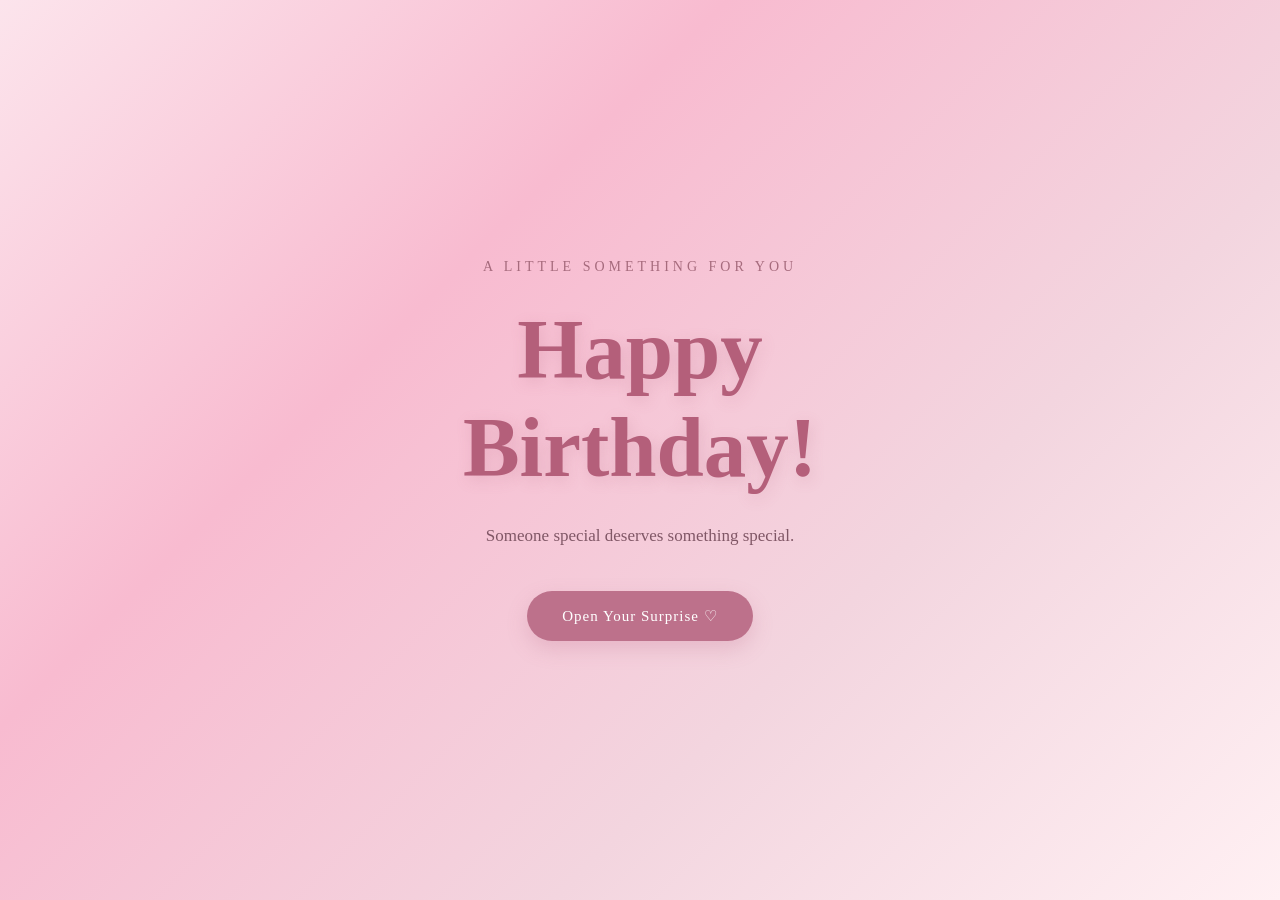
==== index.html @ 054f9f32 "Initial birthday greetings" ====
<!DOCTYPE html>
<html lang="en">
<head>
    <meta charset="UTF-8">
    <meta name="viewport" content="width=device-width, initial-scale=1.0">
    <title>A Special Birthday Surprise</title>

    <link rel="stylesheet" href="style.css">
</head>
<body>

    <div class="floating-decorations" aria-hidden="true">
        <span>♡</span>
        <span>🌸</span>
        <span>♡</span>
        <span>🌷</span>
        <span>♡</span>
        <span>🌸</span>
        <span>♡</span>
    </div>

    <main class="birthday-container">

        <section class="welcome-screen" id="welcomeScreen">

            <div class="floating-hearts"></div>

            <p class="subtitle">A little something for you</p>

            <h1>Happy Birthday!</h1>

            <p class="description">
                Someone special deserves something special.
            </p>

            <button id="openLetter">
                Open Your Surprise ♡
            </button>

        </section>

        <section class="letter-screen hidden" id="letterScreen">

            <div class="letter">
                <p class="letter-date">A special day, just for you</p>

                <h2>To Cyrel(Monay) ♡</h2>

                <div class="photo-container">
                    <div class=""polaroid>
                        <img
                            src="images/special-photo.jpg"
                           alt="A special memory"
                            class="birthday-photo"
                        >
                        <p class="photo-caption">A little memory to treasure ♡</p>
                    </div>
                </div>

                <p>
                    Happy 20th Birthday!
                </p>

                <p>
                    Today is all about celebrating you.
                    I hope this little surprise brings a smile
                    to your face and reminds you how special you are.
                </p>

                <p>
                    Sana ay lumakas kana sa inoman at hindi na mabilis malasing.
                    Nawa din ay lagi kang ngumiti.
                </p>

                <p>
                    May your days be filled with happiness,
                    beautiful memories, and countless reasons
                    to smile.
                </p>

                <p>
                    You deserve all the wonderful things
                    life has to offer.
                </p>

                <p class="signature">
                    JACE & JEFF 😜😜
                </p>
            </div>

        </section>

    </main>

    <audio id="backgroundMusic" loop>
        <source src="assets/birthday-music.mp3" type="audio/mpeg">
    </audio>


    <script src="script.js"></script>

</body>
</html>
---- style.css ----
/* GENERAL RESET */
* {
    margin: 0;
    padding: 0;
    box-sizing: border-box;
}

body {
    font-family: 'Georgia', serif;
    min-height: 100vh;
    overflow-x: hidden;
    background: linear-gradient(
        135deg,
        #fce4ec,
        #f8bbd0,
        #f3d5df,
        #fff0f3
    );
    color: #754653;
}

/* MAIN CONTAINER */
.birthday-container {
    min-height: 100vh;
    display: flex;
    align-items: center;
    justify-content: center;
    padding: 30px;
    position: relative;
}

/* WELCOME SCREEN */
.welcome-screen {
    text-align: center;
    max-width: 650px;
    width: 100%;
    padding: 60px 30px;
    animation: fadeIn 1.5s ease;
}

.subtitle {
    font-size: 14px;
    letter-spacing: 4px;
    text-transform: uppercase;
    color: #a66b7d;
    margin-bottom: 25px;
}

.welcome-screen h1 {
    font-size: clamp(45px, 9vw, 85px);
    color: #b45f7a;
    margin-bottom: 25px;
    text-shadow: 2px 4px 15px rgba(180, 95, 122, 0.2);
}

.description {
    font-size: 17px;
    line-height: 1.8;
    margin-bottom: 40px;
    color: #805766;
}

/* BUTTON */
button {
    border: none;
    cursor: pointer;
    font-family: inherit;
}

#openLetter {
    background: #bd718b;
    color: white;
    padding: 16px 35px;
    border-radius: 50px;
    font-size: 15px;
    letter-spacing: 1px;
    transition: 0.3s ease;
    box-shadow: 0 8px 20px rgba(189, 113, 139, 0.25);
}

#openLetter:hover {
    background: #a95674;
    transform: translateY(-4px);
    box-shadow: 0 12px 25px rgba(189, 113, 139, 0.35);
}

/* LETTER SCREEN */
.letter-screen {
    width: 100%;
    max-width: 650px;
    padding: 20px;
    animation: fadeIn 1.2s ease;
}

.letter {
    background: rgba(255, 255, 255, 0.85);
    padding: 55px 45px;
    border-radius: 12px;
    box-shadow: 0 15px 45px rgba(130, 70, 90, 0.15);
    border: 1px solid rgba(255, 255, 255, 0.8);
    line-height: 1.9;
}

.letter-date {
    text-align: center;
    font-size: 12px;
    letter-spacing: 3px;
    text-transform: uppercase;
    color: #bd718b;
    margin-bottom: 25px;
}

.letter h2 {
    text-align: center;
    font-size: 34px;
    color: #b45f7a;
    margin-bottom: 30px;
}

.letter p {
    margin-bottom: 20px;
    font-size: 16px;
    color: #805766;
}

.signature {
    text-align: right;
    font-style: italic;
    color: #b45f7a !important;
    margin-top: 35px;
}

/* HIDDEN ELEMENTS */
.hidden {
    display: none;
}



/* ANIMATIONS */
@keyframes fadeIn {
    from {
        opacity: 0;
        transform: translateY(25px);
    }

    to {
        opacity: 1;
        transform: translateY(0);
    }
}

/* MOBILE RESPONSIVENESS */
@media (max-width: 600px) {
    .welcome-screen {
        padding: 40px 15px;
    }

    .letter {
        padding: 35px 25px;
    }

    .letter h2 {
        font-size: 27px;
    }

    .letter p {
        font-size: 14px;
    }

    .music-button {
        bottom: 15px;
        right: 15px;
    }
}
/* BIRTHDAY PHOTO */

.photo-container {
    display: flex;
    justify-content: center;
    margin: 25px 0 35px;
}

/* POLAROID PHOTO */
.photo-container {
    display: flex;
    justify-content: center;
    margin: 30px 0;
}

.polaroid {
    background: white;
    padding: 12px 12px 18px;
    width: 280px;
    box-shadow: 0 12px 30px rgba(100, 50, 70, 0.18);
    transform: rotate(-3deg);
    transition: transform 0.4s ease;
    animation: photoReveal 1.2s ease;
}

.polaroid:hover {
    transform: rotate(0deg) scale(1.04);
}

.birthday-photo {
    display: block;
    width: 100%;
    height: 300px;
    object-fit: cover;
}

.photo-caption {
    text-align: center;
    font-family: 'Georgia', serif;
    font-size: 14px;
    font-style: italic;
    color: #805766;
    margin: 15px 0 0;
}

@keyframes photoReveal {
    from {
        opacity: 0;
        transform: translateY(20px) rotate(-8deg);
    }
    to {
        opacity: 1;
        transform: translateY(0) rotate(-3deg);
    }
}/* FLOATING DECORATIONS */
.floating-decorations {
    position: fixed;
    inset: 0;
    overflow: hidden;
    pointer-events: none;
    z-index: 0;
}

.floating-decorations span {
    position: absolute;
    bottom: -50px;
    font-size: 24px;
    opacity: 0;
    animation: floatUp 12s linear infinite;
}

.floating-decorations span:nth-child(1) {
    left: 10%;
    animation-delay: 0s;
}

.floating-decorations span:nth-child(2) {
    left: 25%;
    animation-delay: 3s;
}

.floating-decorations span:nth-child(3) {
    left: 40%;
    animation-delay: 6s;
}

.floating-decorations span:nth-child(4) {
    left: 55%;
    animation-delay: 1s;
}

.floating-decorations span:nth-child(5) {
    left: 70%;
    animation-delay: 4s;
}

.floating-decorations span:nth-child(6) {
    left: 85%;
    animation-delay: 7s;
}

.floating-decorations span:nth-child(7) {
    left: 95%;
    animation-delay: 2s;
}

@keyframes floatUp {
    0% {
        transform: translateY(0) rotate(0deg);
        opacity: 0;
    }

    15% {
        opacity: 0.7;
    }

    85% {
        opacity: 0.7;
    }

    100% {
        transform: translateY(-110vh) rotate(360deg);
        opacity: 0;
    }
}
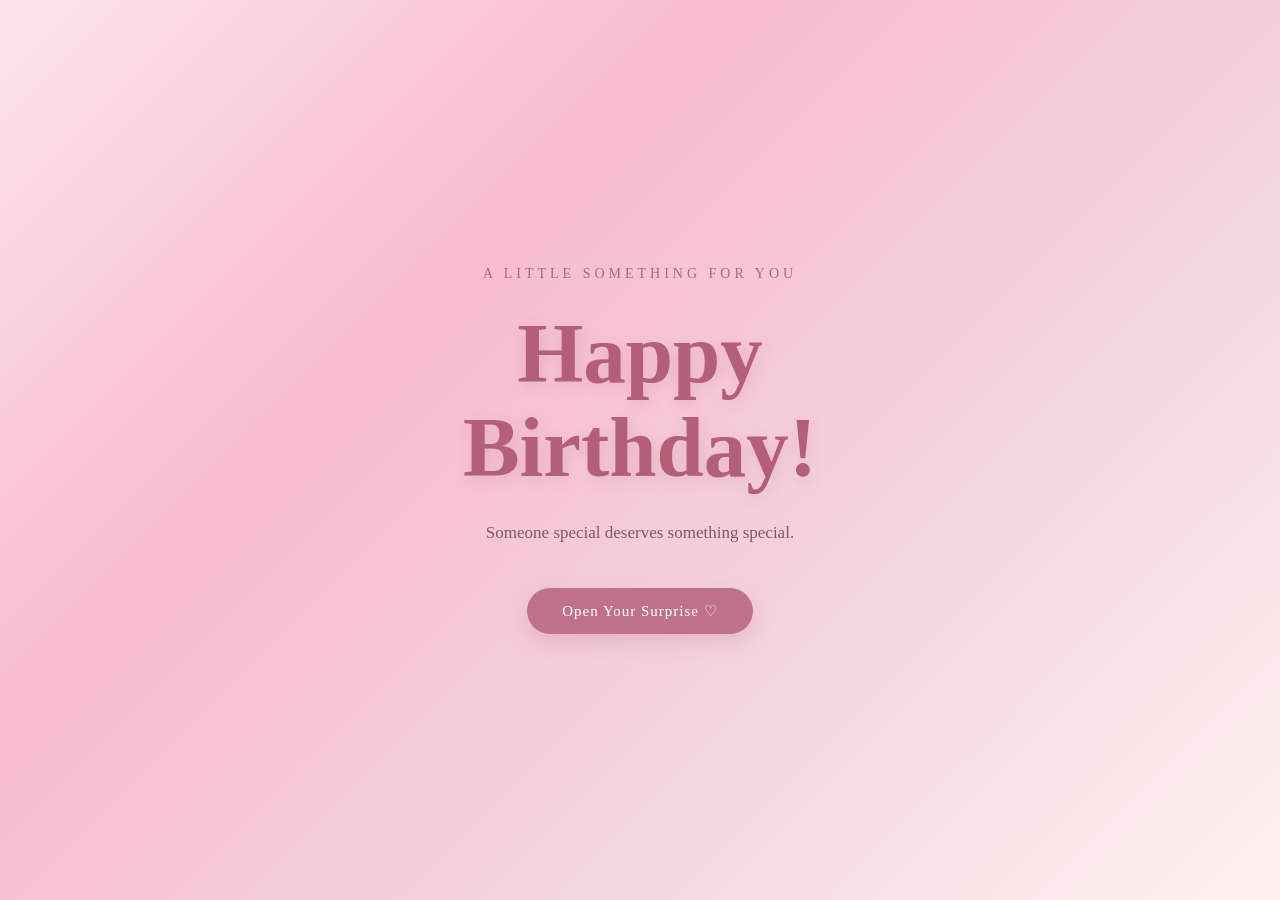
==== commit fccbbcda: "Fix div class for polaroid in index.html" ====
--- a/index.html
+++ b/index.html
@@ -48,7 +48,7 @@
                 <h2>To Cyrel(Monay) ♡</h2>
 
                 <div class="photo-container">
-                    <div class=""polaroid>
+                    <div class="polaroid">
                         <img
                             src="images/special-photo.jpg"
                            alt="A special memory"
--- a/style.css
+++ b/style.css
@@ -298,4 +298,144 @@
         transform: translateY(-110vh) rotate(360deg);
         opacity: 0;
     }
-}+}
+
+
+/* IMPROVED RESPONSIVE DESIGN */
+
+html {
+    width: 100%;
+    min-height: 100%;
+    overflow-x: hidden;
+}
+
+body {
+    width: 100%;
+    min-height: 100vh;
+    min-height: 100svh;
+}
+
+/* MAIN CONTAINER */
+.birthday-container {
+    width: 100%;
+    min-height: 100vh;
+    min-height: 100svh;
+    padding: clamp(16px, 4vw, 30px);
+}
+
+/* WELCOME SCREEN */
+.welcome-screen {
+    width: 100%;
+    max-width: 650px;
+    padding: clamp(25px, 6vh, 60px)
+             clamp(12px, 4vw, 30px);
+}
+
+.welcome-screen h1 {
+    font-size: clamp(38px, 9vw, 85px);
+    line-height: 1.1;
+}
+
+.subtitle {
+    font-size: clamp(10px, 3vw, 14px);
+    letter-spacing: clamp(2px, 1vw, 4px);
+}
+
+.description {
+    font-size: clamp(14px, 4vw, 17px);
+    line-height: 1.7;
+}
+
+/* BUTTON */
+#openLetter {
+    max-width: 100%;
+    padding: 14px clamp(20px, 6vw, 35px);
+    font-size: clamp(12px, 3.5vw, 15px);
+}
+
+/* LETTER SCREEN */
+.letter-screen {
+    width: 100%;
+    max-width: 650px;
+    padding: clamp(10px, 3vw, 20px);
+}
+
+.letter {
+    width: 100%;
+    padding: clamp(25px, 6vw, 55px);
+}
+
+.letter h2 {
+    font-size: clamp(24px, 6vw, 34px);
+}
+
+.letter p {
+    font-size: clamp(14px, 3.5vw, 16px);
+}
+
+/* PHOTO */
+.photo-container {
+    width: 100%;
+    display: flex;
+    justify-content: center;
+    margin: clamp(20px, 5vw, 30px) 0;
+}
+
+.polaroid {
+    width: min(280px, 85vw);
+}
+
+.birthday-photo {
+    width: 100%;
+    height: auto;
+    aspect-ratio: 1 / 1;
+    object-fit: cover;
+}
+
+/* SMALL PHONES */
+@media (max-width: 380px) {
+    .welcome-screen {
+        padding-left: 5px;
+        padding-right: 5px;
+    }
+
+    .letter {
+        padding: 22px 18px;
+    }
+
+    .polaroid {
+        width: min(240px, 82vw);
+    }
+}
+
+/* TABLETS */
+@media (min-width: 601px) and (max-width: 1024px) {
+    .welcome-screen {
+        max-width: 600px;
+    }
+
+    .letter-screen {
+        max-width: 600px;
+    }
+}
+
+/* SHORT SCREENS */
+@media (max-height: 650px) {
+    .welcome-screen {
+        padding-top: 20px;
+        padding-bottom: 20px;
+    }
+
+    .subtitle {
+        margin-bottom: 15px;
+    }
+
+    .welcome-screen h1 {
+        margin-bottom: 15px;
+    }
+
+    .description {
+        margin-bottom: 25px;
+    }
+}
+
